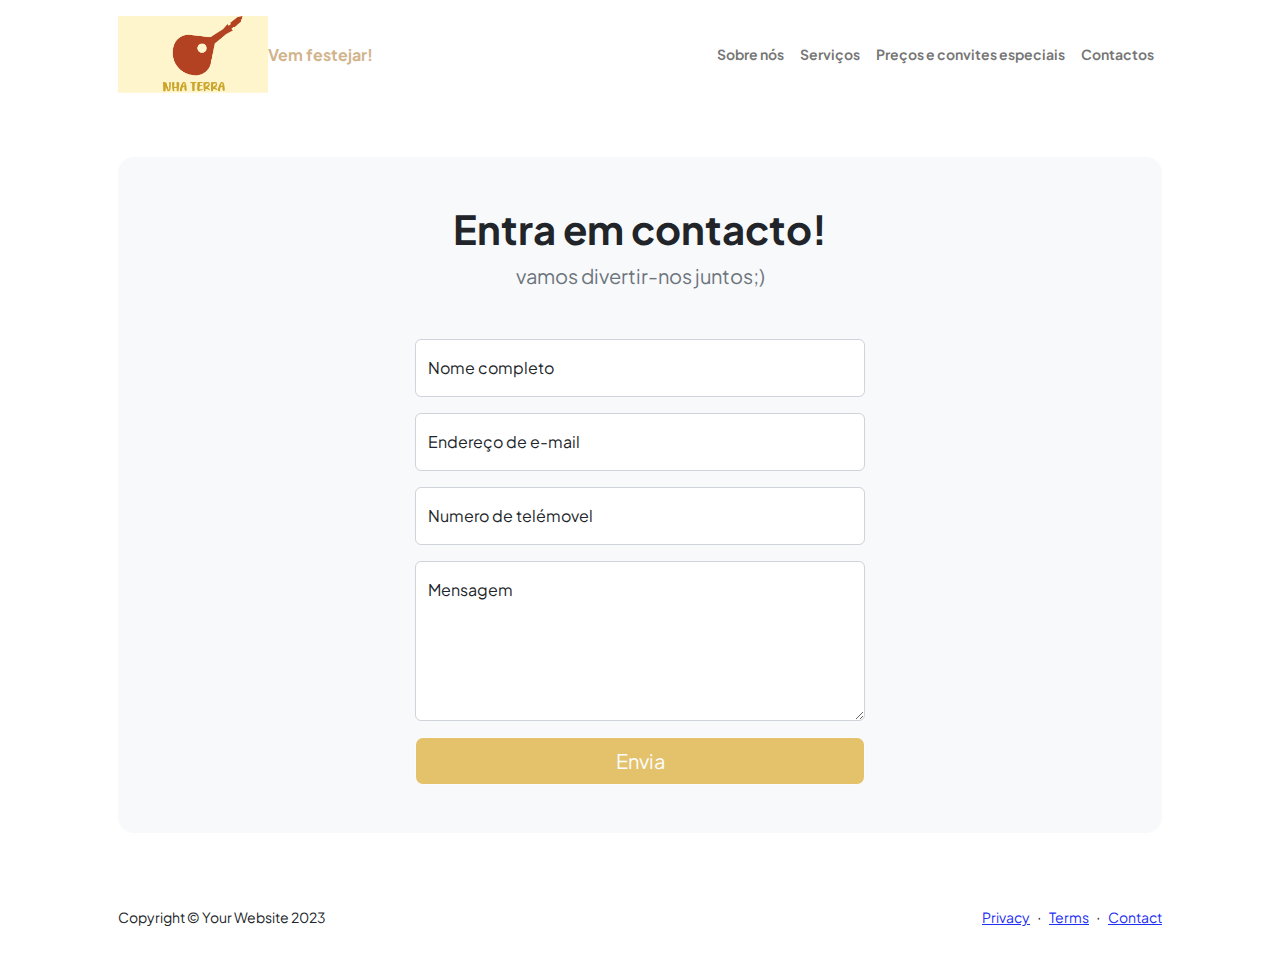
==== contact.html @ fe39ba84 "Add files via upload" ====
<!DOCTYPE html>
<html lang="en">
    <head>
        <meta charset="utf-8" />
        <meta name="viewport" content="width=device-width, initial-scale=1, shrink-to-fit=no" />
        <meta name="description" content />
        <meta name="author" content />
        <title>Modern Business - Start Bootstrap Template</title>
        <!-- Favicon-->
        <link rel="icon" type="image/x-icon" href="assets/favicon.ico" />
        <!-- Custom Google font-->
        <link rel="preconnect" href="https://fonts.googleapis.com" />
        <link rel="preconnect" href="https://fonts.gstatic.com" crossorigin />
        <link href="https://fonts.googleapis.com/css2?family=Plus+Jakarta+Sans:wght@100;200;300;400;500;600;700;800;900&amp;display=swap" rel="stylesheet" />
        <!-- Bootstrap icons-->
        <link href="https://cdn.jsdelivr.net/npm/bootstrap-icons@1.8.1/font/bootstrap-icons.css" rel="stylesheet" />
        <!-- Core theme CSS (includes Bootstrap)-->
        <link href="css/styles.css" rel="stylesheet" />
    </head>
    <body class="d-flex flex-column">
        <main class="flex-shrink-0">
            <!-- Navigation-->
            <nav class="navbar navbar-expand-lg navbar-light bg-white py-3">
                <div class="container px-5">
					<img class= "logo"  src="assets/imagesite.png" >
                 <span class="fw-bolder" style="color: #D2B48C;">Vem festejar!</span>
                    <button class="navbar-toggler" type="button" data-bs-toggle="collapse" data-bs-target="#navbarSupportedContent" aria-controls="navbarSupportedContent" aria-expanded="false" aria-label="Toggle navigation"><span class="navbar-toggler-icon"></span></button>
                    <div class="collapse navbar-collapse" id="navbarSupportedContent">
                        <ul class="navbar-nav ms-auto mb-2 mb-lg-0 small fw-bolder">
                            <li class="nav-item"><a class="nav-link" href="index.html">Sobre nós</a></li>
                            <li class="nav-item"><a class="nav-link" href="resume.html">Serviços</a></li>
                            <li class="nav-item"><a class="nav-link" href="projects.html">Preços e convites especiais</a></li>
                            <li class="nav-item"><a class="nav-link" href="contact.html">Contactos</a></li>
                        </ul>
                    </div>
                </div>
            </nav>
            <!-- Page content-->
            <section class="py-5">
                <div class="container px-5">
                    <!-- Contact form-->
                    <div class="bg-light rounded-4 py-5 px-4 px-md-5">
                        <div class="text-center mb-5">
                            
                            <h1 class="fw-bolder">Entra em contacto!</h1>
                            <p class="lead fw-normal text-muted mb-0">vamos divertir-nos juntos;)</p>
                        </div>
                        <div class="row gx-5 justify-content-center">
                            <div class="col-lg-8 col-xl-6">
                                <!-- * * * * * * * * * * * * * * *-->
                                <!-- * * SB Forms Contact Form * *-->
                                <!-- * * * * * * * * * * * * * * *-->
                                <!-- This form is pre-integrated with SB Forms.-->
                                <!-- To make this form functional, sign up at-->
                                <!-- https://startbootstrap.com/solution/contact-forms-->
                                <!-- to get an API token!-->
                                <form id="contactForm" data-sb-form-api-token="API_TOKEN">
                                    <!-- Name input-->
                                    <div class="form-floating mb-3">
                                        <input class="form-control" id="name" type="text" placeholder="Enter your name..." data-sb-validations="required" />
                                        <label for="name">Nome completo</label>
                                        <div class="invalid-feedback" data-sb-feedback="name:required">A name is required.</div>
                                    </div>
                                    <!-- Email address input-->
                                    <div class="form-floating mb-3">
                                        <input class="form-control" id="email" type="email" placeholder="name@example.com" data-sb-validations="required,email" />
                                        <label for="email">Endereço de e-mail</label>
                                        <div class="invalid-feedback" data-sb-feedback="email:required">An email is required.</div>
                                        <div class="invalid-feedback" data-sb-feedback="email:email">Email is not valid.</div>
                                    </div>
                                    <!-- Phone number input-->
                                    <div class="form-floating mb-3">
                                        <input class="form-control" id="phone" type="tel" placeholder="(123) 456-7890" data-sb-validations="required" />
                                        <label for="phone">Numero de telémovel</label>
                                        <div class="invalid-feedback" data-sb-feedback="phone:required">A phone number is required.</div>
                                    </div>
                                    <!-- Message input-->
                                    <div class="form-floating mb-3">
                                        <textarea class="form-control" id="message" type="text" placeholder="Enter your message here..." style="height: 10rem" data-sb-validations="required"></textarea>
                                        <label for="message">Mensagem</label>
                                        <div class="invalid-feedback" data-sb-feedback="message:required">A message is required.</div>
                                    </div>
                                    <!-- Submit success message-->
                                    <!---->
                                    <!-- This is what your users will see when the form-->
                                    <!-- has successfully submitted-->
                                    <div class="d-none" id="submitSuccessMessage">
                                        <div class="text-center mb-3">
                                            <div class="fw-bolder">a mensagem foi enviada com sucesso!</div>
                                           Para ativar este formulário, inscreva-se em
                                            <br />
                                            <a href="https://startbootstrap.com/solution/contact-forms">https://startbootstrap.com/solution/contact-forms</a>
                                        </div>
                                    </div>
                                    <!-- Submit error message-->
                                    <!---->
                                    <!-- This is what your users will see when there is-->
                                    <!-- an error submitting the form-->
                                    <div class="d-none" id="submitErrorMessage"><div class="text-center text-danger mb-3">Error sending message!</div></div>
                                    <!-- Submit Button-->
                                    <div class="d-grid">
    <button class="btn btn-lg disabled" id="submitButton" type="submit" style="background-color: #DAA520; color: white;">Envia</button>
</div>

                                </form>
                            </div>
                        </div>
                    </div>
                </div>
            </section>
        </main>
        <!-- Footer-->
        <footer class="bg-white py-4 mt-auto">
            <div class="container px-5">
                <div class="row align-items-center justify-content-between flex-column flex-sm-row">
                    <div class="col-auto"><div class="small m-0">Copyright &copy; Your Website 2023</div></div>
                    <div class="col-auto">
                        <a class="small" href="#!">Privacy</a>
                        <span class="mx-1">&middot;</span>
                        <a class="small" href="#!">Terms</a>
                        <span class="mx-1">&middot;</span>
                        <a class="small" href="#!">Contact</a>
                    </div>
                </div>
            </div>
        </footer>
        <!-- Bootstrap core JS-->
        <script src="https://cdn.jsdelivr.net/npm/bootstrap@5.2.3/dist/js/bootstrap.bundle.min.js"></script>
        <!-- Core theme JS-->
        <script src="js/scripts.js"></script>
        <!-- * * * * * * * * * * * * * * * * * * * * * * * * * * * * * * * * * * * * * * * *-->
        <!-- * *                               SB Forms JS                               * *-->
        <!-- * * Activate your form at https://startbootstrap.com/solution/contact-forms * *-->
        <!-- * * * * * * * * * * * * * * * * * * * * * * * * * * * * * * * * * * * * * * * *-->
        <script src="https://cdn.startbootstrap.com/sb-forms-latest.js"></script>
    </body>
</html>
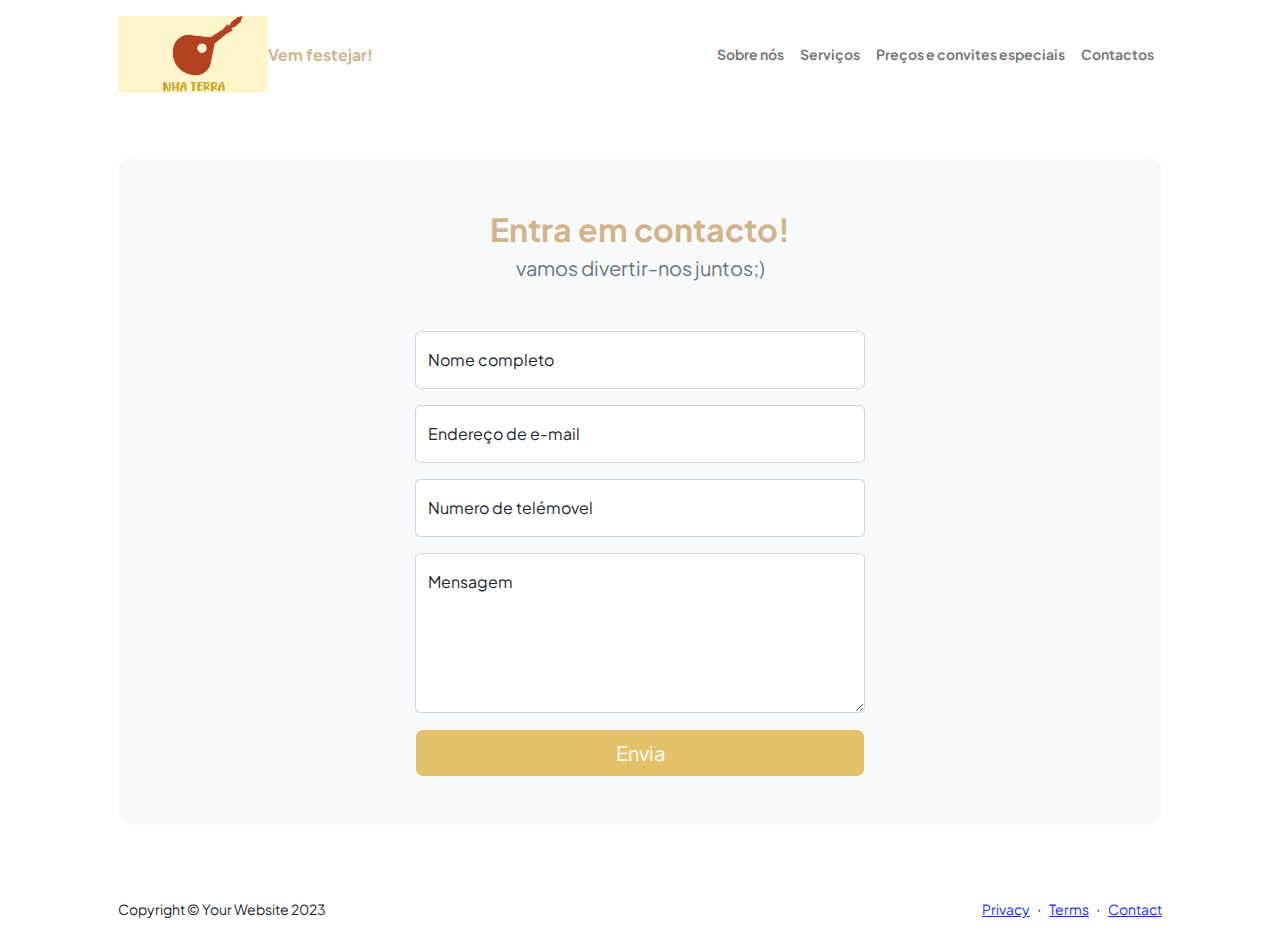
==== commit 3c163bbc: "Add files via upload" ====
--- a/contact.html
+++ b/contact.html
@@ -42,7 +42,7 @@
                     <div class="bg-light rounded-4 py-5 px-4 px-md-5">
                         <div class="text-center mb-5">
                             
-                            <h1 class="fw-bolder">Entra em contacto!</h1>
+                           <div class="fw-bolder" style="color: #D2B48C; font-size: 2em;">Entra em contacto!</div>
                             <p class="lead fw-normal text-muted mb-0">vamos divertir-nos juntos;)</p>
                         </div>
                         <div class="row gx-5 justify-content-center">
